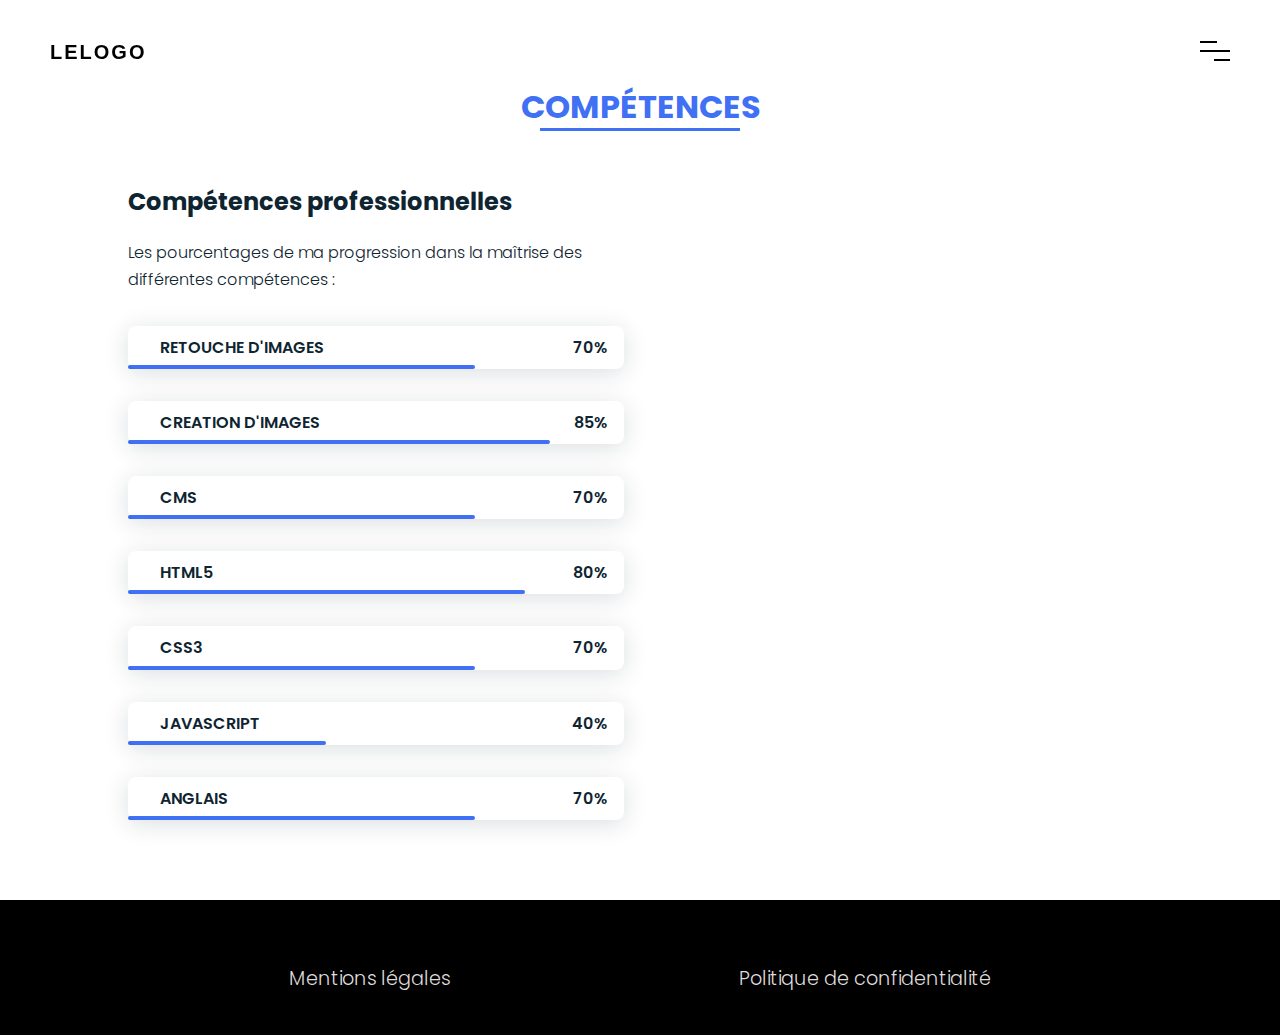
==== template/competences.html @ 6f0053e8 "PortfolioV1" ====
<!DOCTYPE html>
<html lang="fr">
<head>
    <meta charset="UTF-8">
    <meta http-equiv="X-UA-Compatible" content="IE=edge">
    <meta name="viewport" content="width=device-width, initial-scale=1.0">
    <link rel="stylesheet" href="../css/style.css">
	<link rel="stylesheet" href="../css/style_competences.css">
    <title>Gauthier Vadot</title>
    <script src="https://code.jquery.com/jquery-3.5.1.js"></script>
</head>
<body>
<div>
	<svg version="1.1" class="phone" xmlns="http://www.w3.org/2000/svg" xmlns:xlink="http://www.w3.org/1999/xlink" x="0px" y="0px"
	 viewBox="0 0 408 845" style="enable-background:new 0 0 408 845;" xml:space="preserve">
		<path class="phone--body" d="M363.5,9.5c18.3,0,33.3,14.9,33.3,33.3v723.5c0,18.3-14.9,33.3-33.3,33.3H42c-18.3,0-33.3-14.9-33.3-33.3
			V42.8C8.8,24.5,23.7,9.5,42,9.5H363.5 M363.5-0.5H42C18.2-0.5-1.2,19-1.2,42.8v723.5c0,23.8,19.5,43.3,43.3,43.3h321.5
			c23.8,0,43.3-19.5,43.3-43.3V42.8C406.8,19,387.3-0.5,363.5-0.5L363.5-0.5z"/>
		<path class="phone--screen" d="M372.8,78.5v620h-340v-620H372.8 M382.8,68.5h-360v640h360V68.5L382.8,68.5z"/>
	</svg>
	<h1>TOURNER VOTRE ECRAN</h1>
</div>

    <header class="cd-header">
		<div class="header-wrapper">
			<div class="logo-wrap">
				<a href="../index.html" class="hover-target"><span>le</span>logo</a>
			</div>
			<div class="nav-but-wrap">
				<div class="menu-icon hover-target">
					<span class="menu-icon__line menu-icon__line-left"></span>
					<span class="menu-icon__line"></span>
					<span class="menu-icon__line menu-icon__line-right"></span>
				</div>					
			</div>					
		</div>				
	</header>
	<div class="nav">
		<div class="nav__content">
			<ul class="nav__list">
				<li class="nav__list-item active-nav"><a href="../index.html" class="hover-target">Accueil</a></li>
				<li class="nav__list-item"><a href="./a_propos_de_moi.html" class="hover-target">À PROPOS DE MOI</a></li>
				<li class="nav__list-item"><a href="./competences.html" class="hover-target">COMPÉTENCES</a></li>
				<li class="nav__list-item"><a href="./projets.html" class="hover-target">PROJETS</a></li>
            	<li class="nav__list-item"><a href="./contact.html" class="hover-target">CONTACT</a></li>
			</ul>
		</div>
	</div>
	
	<main>
		<section class="skills section" id="skills">
                <h2 class="section-title">COMPÉTENCES</h2>

                <div class="skills__container bd-grid">          
                    <div>
                        <h2 class="skills__subtitle">Compétences professionnelles</h2>
                        <p class="skills__text">Les pourcentages de ma progression dans la maîtrise des différentes compétences :</p>
                        <div class="skills__data">
                            <div class="skills__names">
                                <i class='bx bxl-html5 skills__icon'></i>
                                <span class="skills__name">RETOUCHE D'IMAGES</span>
                            </div>
                            <div class="skills__bar skills__retouche">

                            </div>
                            <div>
                                <span class="skills__percentage">70%</span>
                            </div>
                        </div>
                        <div class="skills__data">
                            <div class="skills__names">
                                <i class='bx bxl-css3 skills__icon'></i>
                                <span class="skills__name">CREATION D'IMAGES</span>
                            </div>
                            <div class="skills__bar skills__creation">
                                
                            </div>
                            <div>
                                <span class="skills__percentage">85%</span>
                            </div>
                        </div>
                        <div class="skills__data">
                            <div class="skills__names">
                                <i class='bx bxl-javascript skills__icon' ></i>
                                <span class="skills__name">CMS</span>
                            </div>
                            <div class="skills__bar skills__cms">
                                
                            </div>
                            <div>
                                <span class="skills__percentage">70%</span>
                            </div>
                        </div>
						<div class="skills__data">
                            <div class="skills__names">
                                <i class='bx bxl-javascript skills__icon' ></i>
                                <span class="skills__name">HTML5</span>
                            </div>
                            <div class="skills__bar skills__html">
                                
                            </div>
                            <div>
                                <span class="skills__percentage">80%</span>
                            </div>
                        </div>
						<div class="skills__data">
                            <div class="skills__names">
                                <i class='bx bxl-javascript skills__icon' ></i>
                                <span class="skills__name">CSS3</span>
                            </div>
                            <div class="skills__bar skills__css">
                                
                            </div>
                            <div>
                                <span class="skills__percentage">70%</span>
                            </div>
                        </div>
						<div class="skills__data">
                            <div class="skills__names">
                                <i class='bx bxl-javascript skills__icon' ></i>
                                <span class="skills__name">JAVASCRIPT</span>
                            </div>
                            <div class="skills__bar skills__js">
                                
                            </div>
                            <div>
                                <span class="skills__percentage">40%</span>
                            </div>
                        </div>
                        <div class="skills__data">
                            <div class="skills__names">
                                <i class='bx bxs-paint skills__icon'></i>
                                <span class="skills__name">ANGLAIS</span>
                            </div>
                            <div class="skills__bar skills__anglais">
                                
                            </div>
                            <div>
                                <span class="skills__percentage">70%</span>
                            </div>
                        </div>
                    </div>
                    
                    <div>              
                        <img src="assets/img/work3.jpg" alt="" class="skills__img">
                    </div>
                </div>
            </section>
	</main>
    <footer>
        <div>
            <a href="./mentions_legales.html">Mentions légales</a>
            <a href="./politique.html">Politique de confidentialité</a>
        </div>
    </footer>

    <script src="../js/index.js"></script>
    <script src="../js/competences.js"></script>
</body>
</html>
---- css/style.css ----
body{
	font-family: 'Montserrat', sans-serif;
	font-weight: 300;
	font-size: 15px;
	line-height: 1.7;
	color: #c4c3ca;
	background-color: #ffffff;
	overflow-x: hidden;
	-webkit-transition: all 300ms linear;
	transition: all 300ms linear;
}
a {
	cursor: pointer;
}
a:hover {
	text-decoration: none;
}

/* #Cursor
================================================== */

.cursor,
.cursor2,
.cursor3{
	position: fixed;
	border-radius: 50%;	
	transform: translateX(-50%) translateY(-50%);
	pointer-events: none;
	left: -100px;
	top: 50%;
	mix-blend-mode: difference;
	-webkit-transition: all 300ms linear;
	transition: all 300ms linear;
}
.cursor{
	background-color: #fff;
	height: 0;
	width: 0;
	z-index: 99999;
}
.cursor2,.cursor3{
	height: 36px;
	width: 36px;
	z-index:99998;
	-webkit-transition:all 0.3s ease-out;
	transition:all 0.3s ease-out
}
.cursor2.hover,
.cursor3.hover{
	-webkit-transform:scale(2) translateX(-25%) translateY(-25%);
	transform:scale(2) translateX(-25%) translateY(-25%);
	border:none
}
.cursor2{
	border: 2px solid #fff;
	box-shadow: 0 0 22px rgba(255, 255, 255, 0.6);
}
.cursor2.hover{
	background: rgba(255,255,255,1);
	box-shadow: 0 0 12px rgba(255, 255, 255, 0.2);
}

@media screen and (max-width: 1200px){
	.cursor,.cursor2,.cursor3{
		display: none
	}
}

/* #Primary style
================================================== */

.section {
    position: relative;
	width: 100%;
	display: block;
}
.over-hide{
	overflow: hidden;
}
.full-height {
	height: 100vh;
}

/* #Navigation
================================================== */
 
.cd-header{
    position: fixed;
	width:100%;
	top:0;
	left:0;
	z-index:100;
} 
.header-wrapper{
    position: relative;
	width: calc(100% - 100px);
	margin-left: 50px;
} 
.logo-wrap {
	position: absolute;
	display:block;
	left:0;
	top: 40px;
	cursor: pointer;
}
.logo-wrap a {
	cursor: pointer;
	font-family: 'Montserrat', sans-serif;
	font-weight: 900;
	font-size: 20px;
	line-height: 20px;
	text-transform: uppercase;
	letter-spacing: 2px;
	color: rgb(0, 0, 0);
	transition : all 0.3s ease-out;
}
.logo-wrap a:hover {
	opacity: 0.9;
}
.nav-but-wrap{ 
	position: relative;
	display: inline-block;
	float: right;
	padding-left: 15px;
	padding-top: 15px;
	margin-top: 26px;
	transition : all 0.3s ease-out;
}
.menu-icon {
	height: 30px;
	width: 30px;
	position: relative;
	z-index: 2;
	cursor: pointer;
	display: block;
}
.menu-icon__line {
	height: 2px;
	width: 30px;
	display: block;
	background-color: rgb(0, 0, 0);
	margin-bottom: 7px;
	cursor: pointer;
	-webkit-transition: background-color .5s ease, -webkit-transform .2s ease;
	transition: background-color .5s ease, -webkit-transform .2s ease;
	transition: transform .2s ease, background-color .5s ease;
	transition: transform .2s ease, background-color .5s ease, -webkit-transform .2s ease;
}
.menu-icon__line-left {
	width: 16.5px;
	-webkit-transition: all 200ms linear;
	transition: all 200ms linear;
}
.menu-icon__line-right {
	width: 16.5px;
	float: right;
	-webkit-transition: all 200ms linear;
	-moz-transition: all 200ms linear;
	-o-transition: all 200ms linear;
	-ms-transition: all 200ms linear;
	transition: all 200ms linear;
}
.menu-icon:hover .menu-icon__line-left,
.menu-icon:hover .menu-icon__line-right {
	width: 30px;
}
.nav {
	position: fixed;
	z-index: 98;
}
.nav:before, .nav:after {
	content: "";
	position: fixed;
	width: 100vw;
	height: 100vh;
	background: rgba(20, 21, 26,0.6);
	border-bottom-left-radius: 200%;
	z-index: -1;
	-webkit-transition: -webkit-transform cubic-bezier(0.77, 0, 0.175, 1) 0.6s, border-radius linear 0.8s;
	transition: -webkit-transform cubic-bezier(0.77, 0, 0.175, 1) 0.6s, border-radius linear 0.8s;
	transition: transform cubic-bezier(0.77, 0, 0.175, 1) 0.6s, border-radius linear 0.8s;
	transition: transform cubic-bezier(0.77, 0, 0.175, 1) 0.6s, -webkit-transform cubic-bezier(0.77, 0, 0.175, 1) 0.6s, border-radius linear 0.8s;
	-webkit-transform: translateX(100%) translateY(-100%);
          transform: translateX(100%) translateY(-100%);
}
.nav:after {
	background: rgb(255, 255, 255);
	-webkit-transition-delay: 0s;
          transition-delay: 0s;
}
.nav:before {
	-webkit-transition-delay: .2s;
          transition-delay: .2s;
}
.nav__content {
	position: fixed;
	visibility: hidden;
	top: 50%;
	margin-top: 20px;
	-webkit-transform: translate(0%, -50%);
          transform: translate(0%, -50%);
	width: 100%;
	text-align: center;
}
.nav__list {
	position: relative;
	padding: 0;
	margin: 0;
	z-index: 2;
}
.nav__list-item {
	position: relative;
	display: block;
	-webkit-transition-delay: 0.8s;
          transition-delay: 0.8s;
	opacity: 0;
	text-align: center;
	color: rgb(0, 0, 0);
	overflow: hidden; 
	font-family: 'Montserrat', sans-serif;
	font-size: 8vh;
	font-weight: 900;
	line-height: 1.15;
	letter-spacing: 3px;
	-webkit-transform: translate(100px, 0%);
          transform: translate(100px, 0%);
	-webkit-transition: opacity .2s ease, -webkit-transform .3s ease;
	transition: opacity .2s ease, -webkit-transform .3s ease;
	transition: opacity .2s ease, transform .3s ease;
	transition: opacity .2s ease, transform .3s ease, -webkit-transform .3s ease;
	margin-top: 0;
	margin-bottom: 0;
}
.nav__list-item a{ 
	position: relative;
	text-decoration: none;
	color: rgba(0, 0, 0, 0.6);
	overflow: hidden; 
	cursor: pointer;
	padding-left: 5px;
	padding-right: 5px;
	font-weight: 900;
	z-index: 2;
	display: inline-block;
	text-transform: uppercase;
    -webkit-transition: all 200ms linear;
    transition: all 200ms linear; 
}
.nav__list-item a:hover:after{ 
	height: 1vh;
	opacity: 1;
	left: 0;
	width: 100%;
}
.nav__list-item a:hover{
	color: rgb(0, 0, 0);
}
.nav__list-item.active-nav a{
	color: rgb(0, 0, 0);
}

body.nav-active .nav__content {
	visibility: visible;
}
body.nav-active .menu-icon__line {
	background-color: rgb(0, 0, 0);
	-webkit-transform: translate(0px, 0px) rotate(-45deg);
          transform: translate(0px, 0px) rotate(-45deg);
}
body.nav-active .menu-icon__line-left {
	width: 15px;
	-webkit-transform: translate(2px, 4px) rotate(45deg);
          transform: translate(2px, 4px) rotate(45deg);
}
body.nav-active .menu-icon__line-right {
	width: 15px;
	float: right;
	-webkit-transform: translate(-3px, -3.5px) rotate(45deg);
          transform: translate(-3px, -3.5px) rotate(45deg);
}
body.nav-active .menu-icon:hover .menu-icon__line-left,
body.nav-active .menu-icon:hover .menu-icon__line-right {
	width: 15px;
}
body.nav-active .nav {
	visibility: visible;
}
body.nav-active .nav:before, body.nav-active .nav:after {
	-webkit-transform: translateX(0%) translateY(0%);
          transform: translateX(0%) translateY(0%);
	border-radius: 0;
}
body.nav-active .nav:after {
	-webkit-transition-delay: .1s;
          transition-delay: .1s;
}
body.nav-active .nav:before {
	-webkit-transition-delay: 0s;
          transition-delay: 0s;
}
body.nav-active .nav__list-item {
	opacity: 1;
	-webkit-transform: translateX(0%);
          transform: translateX(0%);
	-webkit-transition: opacity .3s ease, color .3s ease, -webkit-transform .3s ease;
	transition: opacity .3s ease, color .3s ease, -webkit-transform .3s ease;
	transition: opacity .3s ease, transform .3s ease, color .3s ease;
	transition: opacity .3s ease, transform .3s ease, color .3s ease, -webkit-transform .3s ease;
}
body.nav-active .nav__list-item:nth-child(0) {
	-webkit-transition-delay: 0.7s;
          transition-delay: 0.7s;
}
body.nav-active .nav__list-item:nth-child(1) {
	-webkit-transition-delay: 0.8s;
          transition-delay: 0.8s;
}
body.nav-active .nav__list-item:nth-child(2) {
	-webkit-transition-delay: 0.9s;
          transition-delay: 0.9s;
}
body.nav-active .nav__list-item:nth-child(3) {
	-webkit-transition-delay: 1s;
          transition-delay: 1s;
}
body.nav-active .nav__list-item:nth-child(4) {
	-webkit-transition-delay: 1.1s;
          transition-delay: 1.1s;
}
body.nav-active .nav__list-item:nth-child(5) {
	-webkit-transition-delay: 1.2s;
          transition-delay: 1.2s;
}
body.nav-active .nav__list-item:nth-child(6) {
	-webkit-transition-delay: 1.3s;
          transition-delay: 1.3s;
}
body.nav-active .nav__list-item:nth-child(7) {
	-webkit-transition-delay: 1.4s;
          transition-delay: 1.4s;
}
body.nav-active .nav__list-item:nth-child(8) {
	-webkit-transition-delay: 1.5s;
          transition-delay: 1.5s;
}
body.nav-active .nav__list-item:nth-child(9) {
	-webkit-transition-delay: 1.6s;
          transition-delay: 1.6s;
}
body.nav-active .nav__list-item:nth-child(10) {
	-webkit-transition-delay: 1.7s;
          transition-delay: 1.7s;
}

#circle {
	cursor: pointer;
	-webkit-transition: all 300ms linear;
	transition: all 300ms linear; 
} 
#switch {
	width: 60vw;
	height: 8vh;
	margin: 0 auto;
	text-align: center;
	border: 2px solid rgb(255, 255, 255);
	border-radius: 27px;
	background: #001aff;
	position: relative;
	display: inline-block;
}
#circle {
	position: absolute;
	top: -11px;
	left: -13px;
	width: 26px;
	height: 26px;
	border-radius: 50%;
	box-shadow: 0 4px 4px rgba(26,53,71,0.25), 0 0 0 1px rgba(26,53,71,0.07);
	background: #fff;
}
.switched #circle {
	left: 43px;
	background: rgb(255, 255, 255);
}
footer{
	background-color: black;
	width: 100vw;
	height: 15vh;
}
footer>div{
	display:flex;
	justify-content: space-evenly;

	
}
footer>div>a{
	text-decoration: none;
	color:rgb(223, 219, 219);
	font-size: 1.5vw;
	margin-top: 7vh;
}
footer>div>a:hover{
	color: #4070F4;
}

/* Portable portrait */ 
@media (min-width: 428px), (max-width:500px), screen and (orientation: portrait){
    body>div>div>ul>li>a{
        font-size:medium;
    }
}
---- css/style_competences.css ----
/*===== GOOGLE FONTS =====*/
@import url("https://fonts.googleapis.com/css2?family=Poppins:wght@400;600;700&display=swap");
/*===== VARIABLES CSS =====*/
:root{
  --header-height: 3rem;
  --font-semi: 600;
}

/*===== Colores =====*/
:root{
  --first-color: #4070F4;
  --second-color: #0E2431;
}

/*===== Fuente y tipografia =====*/
:root{
  --body-font: 'Poppins', sans-serif;
  --big-font-size: 2rem;
  --h2-font-size: 1.25rem;
  --normal-font-size: 0.938rem;
}
@media screen and (min-width: 768px){
  :root{
    --big-font-size: 3.5rem;
    --h2-font-size: 2rem;
    --normal-font-size: 1rem;
  }
}

/*===== Margenes =====*/
:root{
  --mb-1: 0.5rem;
  --mb-2: 1rem;
  --mb-3: 1.5rem;
  --mb-4: 2rem;
  --mb-5: 2.5rem;
  --mb-6: 3rem;
}

/*===== z index =====*/
:root{
  --z-back: -10;
  --z-normal: 1;
  --z-tooltip: 10;
  --z-fixed: 100;
}

/*===== BASE =====*/
*,::before,::after{
  box-sizing: border-box;
}
html{
  scroll-behavior: smooth;
}
body{
  margin: var(--header-height) 0 0 0;
  font-family: var(--body-font);
  font-size: var(--normal-font-size);
  color: var(--second-color);
}
h1,h2,p{
  margin: 0;
}
ul{
  margin: 0;
  padding: 0;
  list-style: none;
}
a{
  text-decoration: none;
}
img{
  max-width: 100%;
  height: auto;
  display: block;
}

/*===== CLASS CSS ===== */
.section-title{
  position: relative;
  font-size: var(--h2-font-size);
  color: var(--first-color);
  margin-top: var(--mb-2);
  margin-bottom: var(--mb-4);
  text-align: center;
}
.section-title::after{
  position: absolute;
  content: "";
  width: 64px;
  height: 0.18rem;
  left: 0;
  right: 0;
  margin: auto;
  top: 2rem;
  background-color: var(--first-color);
}
.section{
  padding-top: 3rem;
  padding-bottom: 2rem;
}

/*===== LAYOUT =====*/
.bd-grid{
  max-width: 1024px;
  display: grid;
  grid-template-columns: 100%;
  grid-column-gap: 2rem;
  width: calc(100% - 2rem);
  margin-left: var(--mb-2);
  margin-right: var(--mb-2);
}
.l-header{
  width: 100%;
  position: fixed;
  top: 0;
  left: 0;
  z-index: var(--z-fixed);
  background-color: #fff;
  box-shadow: 0 1px 4px rgba(146,161,176,.15);
}


/* ===== SKILLS =====*/
.skills__container{
  row-gap: 2rem;
  text-align: center;
}
.skills__subtitle{
  margin-bottom: var(--mb-2);
}
.skills__text{
  margin-bottom: var(--mb-4);
}
.skills__data{
  display: flex;
  justify-content: space-between;
  align-items: center;
  position: relative;
  font-weight: var(--font-semi);
  padding: .5rem 1rem;
  margin-bottom: var(--mb-4);
  border-radius: .5rem;
  box-shadow: 0 4px 25px rgba(14,36,49,.15);
}
.skills__icon{
  font-size: 2rem;
  margin-right: var(--mb-2);
  color: var(--first-color);
}
.skills__names{
  display: flex;
  align-items: center;
}
.skills__bar{
  position: absolute;
  left: 0;
  bottom: 0;
  background-color: var(--first-color);
  height: .25rem;
  border-radius: .5rem;
  z-index: var(--z-back);
}
.skills__retouche{
  width: 70%;
}
.skills__creation{
  width: 85%;
}
.skills__cms{
  width: 70%;
}
.skills__html{
  width: 80%;
}
.skills__css{
    width: 70%;
}
.skills__js{
    width: 40%;
}
.skills__anglais{
    width: 70%;
}
.skills__img{
  border-radius: .5rem;
}


/* ===== MEDIA QUERIES=====*/
@media screen and (min-width: 768px){
  body{
    margin: 0;
  }
  .section{
    padding-top: 4rem;
    padding-bottom: 3rem;
  }
  .section-title{
    margin-bottom: var(--mb-6);
  }
  .section-title::after{
    width: 200px;
    top: 3rem;
  }

  .nav{
    height: calc(var(--header-height) + 1rem);
  }
  .nav__item{
    margin-left: var(--mb-6);
    margin-bottom: 0;
  }
  .nav__toggle{
    display: none;
  }
  .nav__link{
    color: var(--second-color);
  }

  .home{
    height: 100vh;
  }
  .home__data{
    align-self: flex-end;
  }
  .home__social{
    padding-top: 0;
    padding-bottom: 2.5rem;
    flex-direction: row;
    align-self: flex-end;
  }
  .home__social-icon{
    margin-bottom: 0;
    margin-right: var(--mb-4);
  }
  .home__img{
    width: 457px;
    bottom: 15%;
  }

  .about__container, .skills__container{
    grid-template-columns: repeat(2,1fr);
    align-items: center;
    text-align: initial;
  }
  .about__img img{
    width: 300px;
  }
  .work__container{
    grid-template-columns: repeat(3, 1fr);
    grid-template-rows: repeat(2,1fr);
    column-gap: 2rem;
  }
  .contact__form{
    width: 360px;
  }
  .contact__container{
    justify-items: center;
  }
}

@media screen and (min-width: 1024px){
  .bd-grid{
    margin-left: auto;
    margin-right: auto;
  }
  .home__img{
    right: 10%;
  }
}
body>div:nth-of-type(1){
	display: none;
}
body>div:nth-of-type(1)>svg{
	margin-left: 35%;
	margin-top: 50%;
}
@media (min-width: 428px), (max-width:500px), screen and (orientation: portrait){
    body>div:nth-of-type(1){
		display: initial;

		position: fixed;
		z-index: 40;
		width: 100vw;
		height: 100vh;
		bottom: 0;
		background-color: white;
	}
	body>div:nth-of-type(1)>h1{
		font-size:medium;
		margin-top: 20%;
		margin-left: 5%;
	}
}
@media (min-width: 800px), (max-width:900px), screen and (orientation: portrait){
    body>div:nth-of-type(1){
		display: initial;
		position: fixed;
		z-index: 40;
		width: 100vw;
		height: 100vh;
		bottom: 0;
		background-color: white;
	}
	body>div:nth-of-type(1)>h1{
		margin-top: 10%;
		margin-left: 35%;
		font-size:large;
	}
}

@media (min-width: 1200px), screen and (orientation: landscape){
    body>div:nth-of-type(1){
		display: none;
	}
}


/* tourner */

body>div:nth-of-type(1){
	display: none;
}
body>div:nth-of-type(1)>svg{
	margin-left: 35%;
	margin-top: 50%;
}
@media (min-width: 428px), (max-width:500px), screen and (orientation: portrait){
    body>div:nth-of-type(1){
		display: initial;

		position: fixed;
		z-index: 40;
		width: 100vw;
		height: 100vh;
		bottom: 0;
		background-color: white;
	}
	body>div:nth-of-type(1)>h1{
		font-size:medium;
		margin-top: 20%;
		margin-left: 5%;
	}
}
@media (min-width: 800px), (max-width:900px), screen and (orientation: portrait){
    body>div:nth-of-type(1){
		display: initial;
		position: fixed;
		z-index: 40;
		width: 100vw;
		height: 100vh;
		bottom: 0;
		background-color: white;
	}
	body>div:nth-of-type(1)>h1{
		margin-top: 10%;
		margin-left: 35%;
		font-size:large;
	}
}

@media (min-width: 1200px), screen and (orientation: landscape){
    body>div:nth-of-type(1){
		display: none;
	}
}

.phone {
	position: relative;
	width: 30%; 
}
.phone--landscape {
	animation: landscape 1s 1s forwards;
}
  
.phone--portrait {
	transform: rotate(90deg);
	animation: portrait 1s 1s forwards;
}
  

@keyframes landscape {
	0% { transform: rotate(0deg) }
	100% { transform: rotate(90deg) }
  }
  
@keyframes portrait {
	0% { transform: rotate(90deg) }
	100% { transform: rotate(0deg) }
}
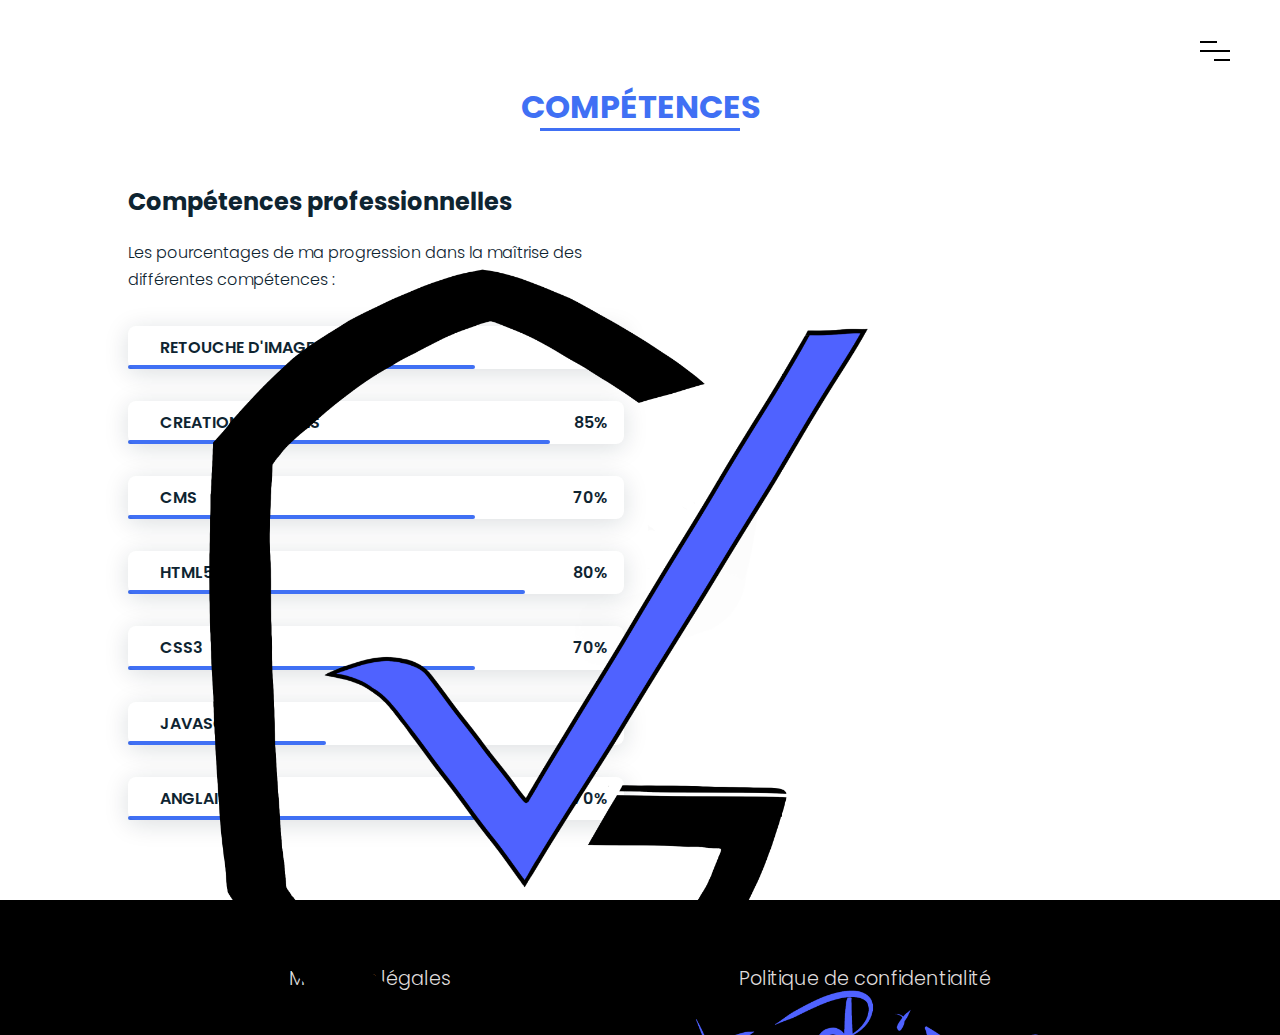
==== commit 1d23fc2c: "Update competences.html" ====
--- a/template/competences.html
+++ b/template/competences.html
@@ -24,7 +24,7 @@
     <header class="cd-header">
 		<div class="header-wrapper">
 			<div class="logo-wrap">
-				<a href="../index.html" class="hover-target"><span>le</span>logo</a>
+				<a href="../index.html" class="hover-target"><img src="../media/logo.png" alt=""></a>
 			</div>
 			<div class="nav-but-wrap">
 				<div class="menu-icon hover-target">
@@ -157,4 +157,4 @@
     <script src="../js/index.js"></script>
     <script src="../js/competences.js"></script>
 </body>
-</html>+</html>
